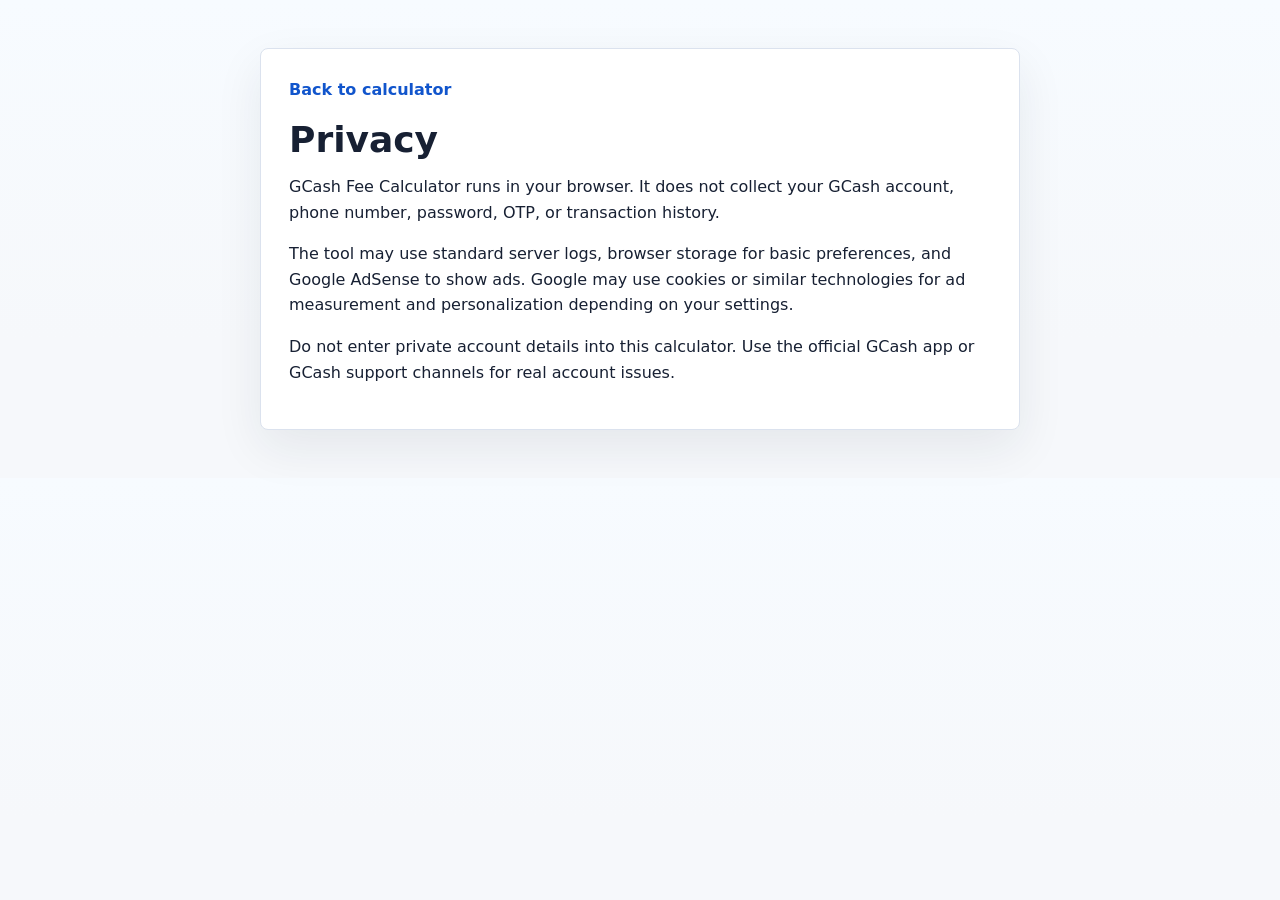
==== privacy/index.html @ 134beedc "feat: publish GCash fee calculator source" ====
<!doctype html>
<html lang="en-PH">
  <head>
    <meta charset="utf-8">
    <meta name="viewport" content="width=device-width, initial-scale=1">
    <title>Privacy - GCash Fee Calculator</title>
    <meta name="description" content="Privacy policy for the TinyNeed GCash Fee Calculator.">
    <meta name="google-adsense-account" content="ca-pub-7896672979027584">
    <script async src="https://pagead2.googlesyndication.com/pagead/js/adsbygoogle.js?client=ca-pub-7896672979027584" crossorigin="anonymous"></script>
    <link rel="stylesheet" href="/styles.css">
  </head>
  <body>
    <main class="simple-page">
      <a class="back-link" href="/">Back to calculator</a>
      <h1>Privacy</h1>
      <p>GCash Fee Calculator runs in your browser. It does not collect your GCash account, phone number, password, OTP, or transaction history.</p>
      <p>The tool may use standard server logs, browser storage for basic preferences, and Google AdSense to show ads. Google may use cookies or similar technologies for ad measurement and personalization depending on your settings.</p>
      <p>Do not enter private account details into this calculator. Use the official GCash app or GCash support channels for real account issues.</p>
    </main>
  </body>
</html>
---- styles.css ----
:root {
  color-scheme: light;
  --bg: #f6f8fb;
  --panel: #ffffff;
  --ink: #172033;
  --muted: #5f6878;
  --line: #dbe2ee;
  --primary: #1155cc;
  --primary-strong: #0b3f98;
  --teal: #0f8b8d;
  --yellow: #f4b000;
  --soft-blue: #eaf2ff;
  --soft-teal: #e7f7f6;
  --warning-bg: #fff5d6;
  --warning: #7a5200;
  --danger: #b42318;
  --danger-bg: #fff1ef;
  --shadow: 0 18px 48px rgba(23, 32, 51, 0.08);
  font-family: Inter, ui-sans-serif, system-ui, -apple-system, BlinkMacSystemFont, "Segoe UI", sans-serif;
}

* {
  box-sizing: border-box;
}

html {
  scroll-behavior: smooth;
}

body {
  background:
    linear-gradient(180deg, #f7fbff 0, #f6f8fb 340px);
  color: var(--ink);
  margin: 0;
}

a {
  color: inherit;
}

.topbar {
  align-items: center;
  background: rgba(246, 248, 251, 0.95);
  border-bottom: 1px solid var(--line);
  display: flex;
  justify-content: space-between;
  min-height: 64px;
  padding: 0 24px;
  position: sticky;
  top: 0;
  z-index: 10;
}

.brand {
  align-items: center;
  display: inline-flex;
  font-weight: 850;
  gap: 10px;
  text-decoration: none;
}

.brand-mark {
  align-items: center;
  aspect-ratio: 1;
  background: var(--ink);
  border-radius: 8px;
  color: #fff;
  display: inline-flex;
  font-size: 13px;
  justify-content: center;
  width: 34px;
}

.topnav,
.footer {
  align-items: center;
  display: flex;
  gap: 18px;
}

.topnav a,
.footer a,
.official-links a {
  color: var(--muted);
  font-size: 14px;
  text-decoration: none;
}

.topnav a:hover,
.footer a:hover,
.official-links a:hover {
  color: var(--primary);
}

.app-shell {
  margin: 0 auto;
  max-width: 1180px;
  padding: 28px 24px 48px;
}

.hero {
  align-items: center;
  display: grid;
  gap: 28px;
  grid-template-columns: minmax(0, 1.15fr) minmax(300px, 0.85fr);
  min-height: 300px;
}

.hero-copy,
.receipt-preview {
  min-width: 0;
}

.eyebrow {
  color: var(--teal);
  font-size: 13px;
  font-weight: 850;
  letter-spacing: 0;
  margin: 0 0 10px;
  text-transform: uppercase;
}

h1,
h2,
h3,
p {
  margin-top: 0;
}

h1 {
  font-size: 46px;
  letter-spacing: 0;
  line-height: 1.04;
  margin-bottom: 16px;
  max-width: 680px;
  overflow-wrap: break-word;
}

.hero-text {
  color: var(--muted);
  font-size: 18px;
  line-height: 1.55;
  max-width: 640px;
}

.hero-actions {
  display: flex;
  flex-wrap: wrap;
  gap: 10px;
  margin-top: 20px;
}

.primary-link,
.secondary-link,
button,
.messenger-button {
  align-items: center;
  border: 0;
  border-radius: 8px;
  cursor: pointer;
  display: inline-flex;
  font: inherit;
  font-weight: 850;
  justify-content: center;
  min-height: 44px;
  padding: 0 16px;
  text-decoration: none;
}

.primary-link,
.primary-button {
  background: var(--primary);
  color: #fff;
}

.primary-link:hover,
.primary-button:hover {
  background: var(--primary-strong);
}

.secondary-link,
.secondary-button {
  background: var(--soft-blue);
  color: var(--primary-strong);
}

.ghost-button {
  background: transparent;
  color: var(--muted);
  min-height: 34px;
  padding: 0 8px;
}

.messenger-button {
  background: #16a085;
  color: #fff;
}

.receipt-preview {
  background: #101828;
  border: 1px solid rgba(255, 255, 255, 0.16);
  border-radius: 8px;
  box-shadow: var(--shadow);
  color: #fff;
  overflow: hidden;
  padding: 22px;
  position: relative;
}

.receipt-preview::before {
  background:
    linear-gradient(90deg, rgba(255,255,255,0.12) 1px, transparent 1px),
    linear-gradient(0deg, rgba(255,255,255,0.1) 1px, transparent 1px);
  background-size: 30px 30px;
  content: "";
  inset: 0;
  opacity: 0.28;
  position: absolute;
}

.receipt-top,
.receipt-line,
.receipt-bar {
  position: relative;
  z-index: 1;
}

.receipt-top {
  background: #fff;
  border-radius: 8px;
  color: var(--ink);
  margin-bottom: 14px;
  padding: 18px;
}

.receipt-top span,
.receipt-line span {
  color: var(--muted);
  display: block;
  font-size: 13px;
}

.receipt-top strong {
  display: block;
  font-size: 32px;
  line-height: 1.15;
  margin-top: 8px;
}

.receipt-line {
  align-items: center;
  background: rgba(255,255,255,0.9);
  border-radius: 8px;
  color: var(--ink);
  display: flex;
  justify-content: space-between;
  margin-top: 10px;
  padding: 13px;
}

.receipt-line.accent {
  background: #fff7d8;
}

.receipt-bar {
  background: rgba(255,255,255,0.22);
  border-radius: 99px;
  height: 10px;
  margin-top: 18px;
  overflow: hidden;
}

.receipt-bar span {
  background: var(--yellow);
  display: block;
  height: 100%;
  width: 64%;
}

.tool-grid {
  align-items: start;
  display: grid;
  gap: 20px;
  grid-template-columns: minmax(0, 1.18fr) minmax(330px, 0.82fr);
}

.calculator,
.results,
.compare-section,
.rules-section,
.simple-page {
  background: var(--panel);
  border: 1px solid var(--line);
  border-radius: 8px;
  box-shadow: var(--shadow);
}

.calculator,
.results,
.compare-section,
.rules-section {
  padding: 22px;
}

.results {
  position: sticky;
  top: 84px;
}

.section-title {
  align-items: center;
  display: flex;
  gap: 12px;
  justify-content: space-between;
  margin-bottom: 18px;
}

.section-title h2 {
  font-size: 20px;
  margin-bottom: 0;
}

.field-row {
  display: grid;
  gap: 14px;
  grid-template-columns: repeat(2, minmax(0, 1fr));
  margin-bottom: 14px;
}

.compact-row {
  align-items: end;
}

label {
  color: var(--muted);
  display: grid;
  font-size: 13px;
  font-weight: 760;
  gap: 8px;
}

input,
select {
  background: #fff;
  border: 1px solid var(--line);
  border-radius: 8px;
  color: var(--ink);
  font: inherit;
  font-size: 16px;
  min-height: 46px;
  padding: 0 12px;
  width: 100%;
}

input:focus,
select:focus {
  border-color: var(--primary);
  outline: 3px solid rgba(17, 85, 204, 0.14);
}

.money-input {
  align-items: center;
  border: 1px solid var(--line);
  border-radius: 8px;
  display: flex;
  overflow: hidden;
}

.money-input span {
  align-items: center;
  align-self: stretch;
  background: var(--soft-blue);
  color: var(--primary-strong);
  display: flex;
  font-weight: 850;
  padding: 0 12px;
}

.money-input input {
  border: 0;
  border-radius: 0;
}

.toggle-card {
  align-items: center;
  background: #f8fafc;
  border: 1px solid var(--line);
  border-radius: 8px;
  display: flex;
  gap: 12px;
  min-height: 68px;
  padding: 10px 12px;
}

.toggle-card input {
  height: 18px;
  min-height: 18px;
  width: 18px;
}

.toggle-card strong,
.toggle-card small {
  display: block;
}

.toggle-card small {
  color: var(--muted);
  font-weight: 500;
  line-height: 1.35;
  margin-top: 3px;
}

.source-note {
  background: #f8fafc;
  border: 1px solid var(--line);
  border-radius: 8px;
  color: var(--muted);
  font-size: 13px;
  line-height: 1.45;
  margin-top: 18px;
  padding: 12px;
}

.status-pill {
  background: var(--soft-teal);
  border-radius: 99px;
  color: #0a6162;
  font-size: 13px;
  font-weight: 900;
  padding: 7px 10px;
}

.status-pill.warning {
  background: var(--warning-bg);
  color: var(--warning);
}

.big-number {
  background: #0f1f3d;
  border-radius: 8px;
  color: #fff;
  margin-bottom: 16px;
  padding: 20px;
}

.big-number span {
  color: rgba(255,255,255,0.72);
  display: block;
  font-size: 14px;
  margin-bottom: 8px;
}

.big-number strong {
  display: block;
  font-size: 34px;
  line-height: 1.1;
}

.metric-list {
  display: grid;
  gap: 10px;
}

.metric-list div {
  align-items: center;
  border-bottom: 1px solid var(--line);
  display: flex;
  justify-content: space-between;
  min-height: 48px;
}

.metric-list span {
  color: var(--muted);
}

.insight {
  background: var(--warning-bg);
  border: 1px solid #f4d68e;
  border-radius: 8px;
  color: var(--warning);
  line-height: 1.45;
  margin-top: 16px;
  padding: 14px;
}

.insight.success {
  background: var(--soft-teal);
  border-color: #b7e5df;
  color: #0a6162;
}

.share-row {
  display: grid;
  gap: 10px;
  grid-template-columns: 1fr 1fr;
  margin-top: 16px;
}

.compare-section,
.rules-section {
  margin-top: 22px;
}

.compare-grid,
.rules-grid {
  display: grid;
  gap: 14px;
  grid-template-columns: repeat(3, minmax(0, 1fr));
}

.compare-card,
.rules-grid article {
  background: #f8fafc;
  border: 1px solid var(--line);
  border-radius: 8px;
  padding: 16px;
}

.compare-card strong,
.compare-card span,
.rules-grid strong {
  display: block;
}

.compare-card span {
  color: var(--muted);
  font-size: 13px;
  margin-top: 6px;
}

.compare-card .fee {
  color: var(--primary);
  font-size: 22px;
  margin-top: 10px;
}

.rules-grid p {
  color: var(--muted);
  line-height: 1.5;
  margin-bottom: 0;
  margin-top: 8px;
}

.official-links {
  color: var(--muted);
  line-height: 1.6;
  margin: 18px 0 0;
}

.footer {
  border-top: 1px solid var(--line);
  color: var(--muted);
  justify-content: center;
  min-height: 72px;
  padding: 0 20px;
}

.simple-page {
  line-height: 1.6;
  margin: 48px auto;
  max-width: 760px;
  padding: 28px;
}

.simple-page h1 {
  font-size: 36px;
}

.back-link {
  color: var(--primary);
  display: inline-block;
  font-weight: 850;
  margin-bottom: 18px;
  text-decoration: none;
}

.comment-section {
  background: var(--panel);
  border: 1px solid var(--line);
  border-radius: 8px;
  box-shadow: var(--shadow);
  margin-top: 24px;
  padding: 22px;
}

.comment-head,
.comment-actions,
.comment-meta {
  align-items: center;
  display: flex;
  gap: 12px;
  justify-content: space-between;
}

.comment-head h2 {
  margin: 0;
}

.comment-head span,
.comment-meta time,
.comment-empty,
.comment-status {
  color: var(--muted);
  font-size: 13px;
}

.comment-form {
  display: grid;
  gap: 14px;
  margin-top: 18px;
}

.comment-form label {
  display: grid;
  gap: 7px;
}

.comment-form input,
.comment-form textarea {
  background: #f8fbff;
  border: 1px solid var(--line);
  border-radius: 8px;
  color: var(--text);
  font: inherit;
  padding: 12px;
}

.comment-form textarea {
  resize: vertical;
}

.comment-actions button {
  background: var(--primary);
  border: 0;
  border-radius: 8px;
  color: #fff;
  cursor: pointer;
  font-weight: 850;
  min-width: 92px;
  padding: 11px 16px;
}

.comment-actions button:disabled {
  cursor: wait;
  opacity: 0.65;
}

.comment-status[data-tone="error"] {
  color: #b42318;
}

.comment-status[data-tone="success"] {
  color: #067647;
}

.comment-list {
  display: grid;
  gap: 12px;
  margin-top: 18px;
}

.comment-item {
  background: #f8fbff;
  border: 1px solid var(--line);
  border-radius: 8px;
  padding: 14px;
}

.comment-item p {
  line-height: 1.55;
  margin: 8px 0 0;
}

@media (max-width: 900px) {
  .topbar {
    padding: 0 16px;
  }

  .app-shell {
    padding: 22px 14px 36px;
  }

  .hero,
  .tool-grid,
  .compare-grid,
  .rules-grid {
    grid-template-columns: 1fr;
  }

  .hero {
    min-height: auto;
  }

  h1 {
    font-size: 36px;
  }

  .hero-text {
    font-size: 16px;
  }

  .results {
    position: static;
  }
}

@media (max-width: 560px) {
  .topnav {
    display: none;
  }

  .field-row,
  .share-row {
    grid-template-columns: 1fr;
  }

  .calculator,
  .results,
  .compare-section,
  .rules-section,
  .comment-section {
    padding: 16px;
  }

  .comment-head,
  .comment-actions {
    align-items: flex-start;
    flex-direction: column;
  }

  .big-number strong,
  .receipt-top strong {
    font-size: 28px;
  }
}
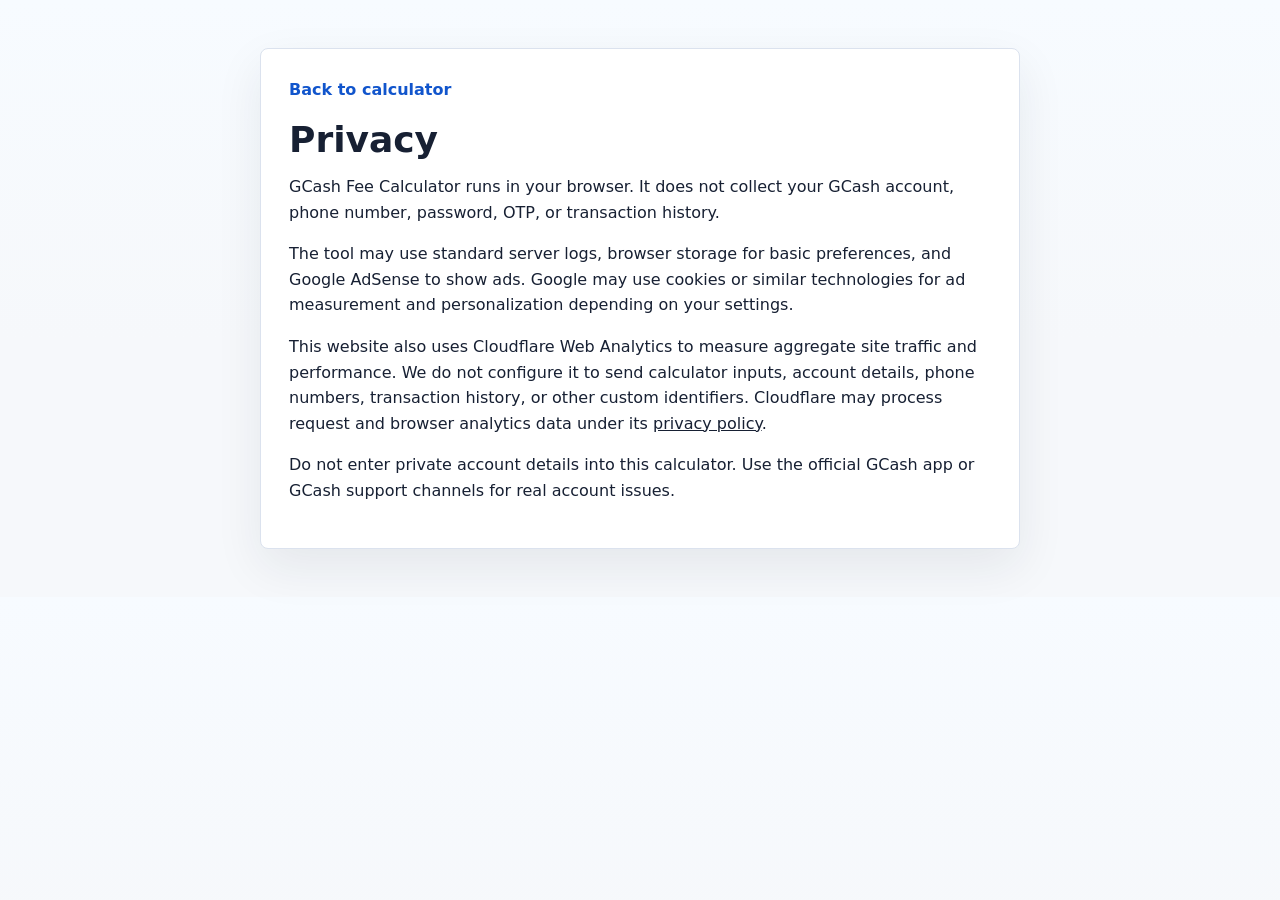
==== commit c1c4b360: "Add Cloudflare analytics to GCash pages" ====
--- a/privacy/index.html
+++ b/privacy/index.html
@@ -15,6 +15,7 @@
       <h1>Privacy</h1>
       <p>GCash Fee Calculator runs in your browser. It does not collect your GCash account, phone number, password, OTP, or transaction history.</p>
       <p>The tool may use standard server logs, browser storage for basic preferences, and Google AdSense to show ads. Google may use cookies or similar technologies for ad measurement and personalization depending on your settings.</p>
+      <p>This website also uses Cloudflare Web Analytics to measure aggregate site traffic and performance. We do not configure it to send calculator inputs, account details, phone numbers, transaction history, or other custom identifiers. Cloudflare may process request and browser analytics data under its <a href="https://www.cloudflare.com/privacypolicy/">privacy policy</a>.</p>
       <p>Do not enter private account details into this calculator. Use the official GCash app or GCash support channels for real account issues.</p>
     </main>
   </body>
